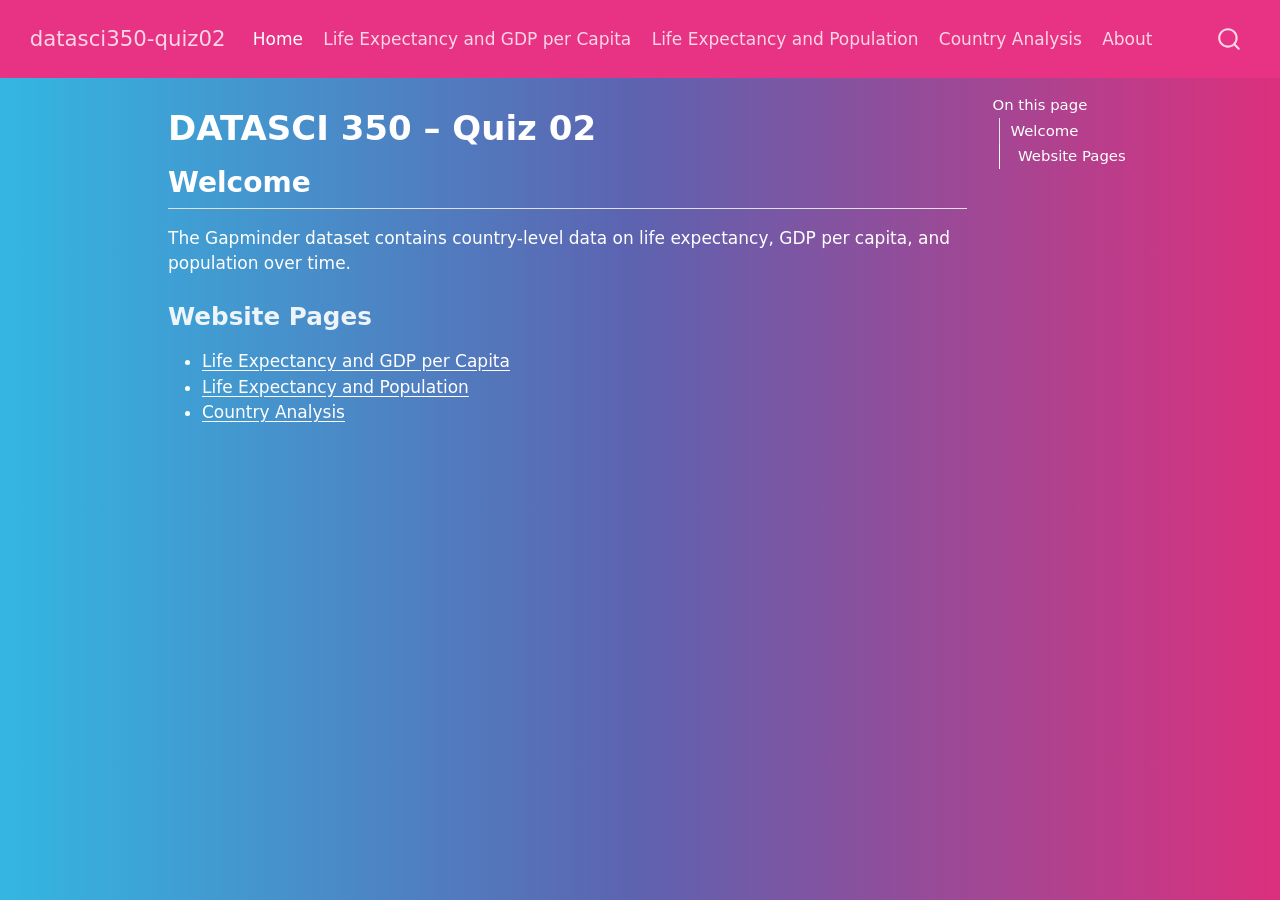
==== docs/index.html @ e4bb1fb1 "finished quarto website quiz instructions" ====
<!DOCTYPE html>
<html xmlns="http://www.w3.org/1999/xhtml" lang="en" xml:lang="en"><head>

<meta charset="utf-8">
<meta name="generator" content="quarto-1.8.27">

<meta name="viewport" content="width=device-width, initial-scale=1.0, user-scalable=yes">


<title>DATASCI 350 – Quiz 02 – datasci350-quiz02</title>
<style>
code{white-space: pre-wrap;}
span.smallcaps{font-variant: small-caps;}
div.columns{display: flex; gap: min(4vw, 1.5em);}
div.column{flex: auto; overflow-x: auto;}
div.hanging-indent{margin-left: 1.5em; text-indent: -1.5em;}
ul.task-list{list-style: none;}
ul.task-list li input[type="checkbox"] {
  width: 0.8em;
  margin: 0 0.8em 0.2em -1em; /* quarto-specific, see https://github.com/quarto-dev/quarto-cli/issues/4556 */ 
  vertical-align: middle;
}
</style>


<script src="site_libs/quarto-nav/quarto-nav.js"></script>
<script src="site_libs/quarto-nav/headroom.min.js"></script>
<script src="site_libs/clipboard/clipboard.min.js"></script>
<script src="site_libs/quarto-search/autocomplete.umd.js"></script>
<script src="site_libs/quarto-search/fuse.min.js"></script>
<script src="site_libs/quarto-search/quarto-search.js"></script>
<meta name="quarto:offset" content="./">
<script src="site_libs/quarto-html/quarto.js" type="module"></script>
<script src="site_libs/quarto-html/tabsets/tabsets.js" type="module"></script>
<script src="site_libs/quarto-html/axe/axe-check.js" type="module"></script>
<script src="site_libs/quarto-html/popper.min.js"></script>
<script src="site_libs/quarto-html/tippy.umd.min.js"></script>
<script src="site_libs/quarto-html/anchor.min.js"></script>
<link href="site_libs/quarto-html/tippy.css" rel="stylesheet">
<link href="site_libs/quarto-html/quarto-syntax-highlighting-ed96de9b727972fe78a7b5d16c58bf87.css" rel="stylesheet" id="quarto-text-highlighting-styles">
<script src="site_libs/bootstrap/bootstrap.min.js"></script>
<link href="site_libs/bootstrap/bootstrap-icons.css" rel="stylesheet">
<link href="site_libs/bootstrap/bootstrap-1e2d4cd4c0c187b7887ec59d340d0036.min.css" rel="stylesheet" append-hash="true" id="quarto-bootstrap" data-mode="light">
<script id="quarto-search-options" type="application/json">{
  "location": "navbar",
  "copy-button": false,
  "collapse-after": 3,
  "panel-placement": "end",
  "type": "overlay",
  "limit": 50,
  "keyboard-shortcut": [
    "f",
    "/",
    "s"
  ],
  "show-item-context": false,
  "language": {
    "search-no-results-text": "No results",
    "search-matching-documents-text": "matching documents",
    "search-copy-link-title": "Copy link to search",
    "search-hide-matches-text": "Hide additional matches",
    "search-more-match-text": "more match in this document",
    "search-more-matches-text": "more matches in this document",
    "search-clear-button-title": "Clear",
    "search-text-placeholder": "",
    "search-detached-cancel-button-title": "Cancel",
    "search-submit-button-title": "Submit",
    "search-label": "Search"
  }
}</script>


<link rel="stylesheet" href="styles.css">
</head>

<body class="nav-fixed quarto-light">

<div id="quarto-search-results"></div>
  <header id="quarto-header" class="headroom fixed-top">
    <nav class="navbar navbar-expand-lg " data-bs-theme="dark">
      <div class="navbar-container container-fluid">
      <div class="navbar-brand-container mx-auto">
    <a class="navbar-brand" href="./index.html">
    <span class="navbar-title">datasci350-quiz02</span>
    </a>
  </div>
            <div id="quarto-search" class="" title="Search"></div>
          <button class="navbar-toggler" type="button" data-bs-toggle="collapse" data-bs-target="#navbarCollapse" aria-controls="navbarCollapse" role="menu" aria-expanded="false" aria-label="Toggle navigation" onclick="if (window.quartoToggleHeadroom) { window.quartoToggleHeadroom(); }">
  <span class="navbar-toggler-icon"></span>
</button>
          <div class="collapse navbar-collapse" id="navbarCollapse">
            <ul class="navbar-nav navbar-nav-scroll me-auto">
  <li class="nav-item">
    <a class="nav-link active" href="./index.html" aria-current="page"> 
<span class="menu-text">Home</span></a>
  </li>  
  <li class="nav-item">
    <a class="nav-link" href="./life-gdp.html"> 
<span class="menu-text">Life Expectancy and GDP per Capita</span></a>
  </li>  
  <li class="nav-item">
    <a class="nav-link" href="./life-population.html"> 
<span class="menu-text">Life Expectancy and Population</span></a>
  </li>  
  <li class="nav-item">
    <a class="nav-link" href="./country.html"> 
<span class="menu-text">Country Analysis</span></a>
  </li>  
  <li class="nav-item">
    <a class="nav-link" href="./about.html"> 
<span class="menu-text">About</span></a>
  </li>  
</ul>
          </div> <!-- /navcollapse -->
            <div class="quarto-navbar-tools">
</div>
      </div> <!-- /container-fluid -->
    </nav>
</header>
<!-- content -->
<div id="quarto-content" class="quarto-container page-columns page-rows-contents page-layout-article page-navbar">
<!-- sidebar -->
<!-- margin-sidebar -->
    <div id="quarto-margin-sidebar" class="sidebar margin-sidebar">
        <nav id="TOC" role="doc-toc" class="toc-active">
    <h2 id="toc-title">On this page</h2>
   
  <ul>
  <li><a href="#welcome" id="toc-welcome" class="nav-link active" data-scroll-target="#welcome">Welcome</a>
  <ul class="collapse">
  <li><a href="#website-pages" id="toc-website-pages" class="nav-link" data-scroll-target="#website-pages">Website Pages</a></li>
  </ul></li>
  </ul>
</nav>
    </div>
<!-- main -->
<main class="content" id="quarto-document-content">

<header id="title-block-header" class="quarto-title-block default">
<div class="quarto-title">
<h1 class="title">DATASCI 350 – Quiz 02</h1>
</div>



<div class="quarto-title-meta">

    
  
    
  </div>
  


</header>


<section id="welcome" class="level2">
<h2 class="anchored" data-anchor-id="welcome">Welcome</h2>
<p>The Gapminder dataset contains country-level data on life expectancy, GDP per capita, and population over time.</p>
<section id="website-pages" class="level3">
<h3 class="anchored" data-anchor-id="website-pages">Website Pages</h3>
<ul>
<li><a href="./life-gdp.html">Life Expectancy and GDP per Capita</a></li>
<li><a href="./life-population.html">Life Expectancy and Population</a></li>
<li><a href="./country.html">Country Analysis</a></li>
</ul>


</section>
</section>

</main> <!-- /main -->
<script id="quarto-html-after-body" type="application/javascript">
  window.document.addEventListener("DOMContentLoaded", function (event) {
    const icon = "";
    const anchorJS = new window.AnchorJS();
    anchorJS.options = {
      placement: 'right',
      icon: icon
    };
    anchorJS.add('.anchored');
    const isCodeAnnotation = (el) => {
      for (const clz of el.classList) {
        if (clz.startsWith('code-annotation-')) {                     
          return true;
        }
      }
      return false;
    }
    const onCopySuccess = function(e) {
      // button target
      const button = e.trigger;
      // don't keep focus
      button.blur();
      // flash "checked"
      button.classList.add('code-copy-button-checked');
      var currentTitle = button.getAttribute("title");
      button.setAttribute("title", "Copied!");
      let tooltip;
      if (window.bootstrap) {
        button.setAttribute("data-bs-toggle", "tooltip");
        button.setAttribute("data-bs-placement", "left");
        button.setAttribute("data-bs-title", "Copied!");
        tooltip = new bootstrap.Tooltip(button, 
          { trigger: "manual", 
            customClass: "code-copy-button-tooltip",
            offset: [0, -8]});
        tooltip.show();    
      }
      setTimeout(function() {
        if (tooltip) {
          tooltip.hide();
          button.removeAttribute("data-bs-title");
          button.removeAttribute("data-bs-toggle");
          button.removeAttribute("data-bs-placement");
        }
        button.setAttribute("title", currentTitle);
        button.classList.remove('code-copy-button-checked');
      }, 1000);
      // clear code selection
      e.clearSelection();
    }
    const getTextToCopy = function(trigger) {
      const outerScaffold = trigger.parentElement.cloneNode(true);
      const codeEl = outerScaffold.querySelector('code');
      for (const childEl of codeEl.children) {
        if (isCodeAnnotation(childEl)) {
          childEl.remove();
        }
      }
      return codeEl.innerText;
    }
    const clipboard = new window.ClipboardJS('.code-copy-button:not([data-in-quarto-modal])', {
      text: getTextToCopy
    });
    clipboard.on('success', onCopySuccess);
    if (window.document.getElementById('quarto-embedded-source-code-modal')) {
      const clipboardModal = new window.ClipboardJS('.code-copy-button[data-in-quarto-modal]', {
        text: getTextToCopy,
        container: window.document.getElementById('quarto-embedded-source-code-modal')
      });
      clipboardModal.on('success', onCopySuccess);
    }
      var localhostRegex = new RegExp(/^(?:http|https):\/\/localhost\:?[0-9]*\//);
      var mailtoRegex = new RegExp(/^mailto:/);
        var filterRegex = new RegExp('/' + window.location.host + '/');
      var isInternal = (href) => {
          return filterRegex.test(href) || localhostRegex.test(href) || mailtoRegex.test(href);
      }
      // Inspect non-navigation links and adorn them if external
     var links = window.document.querySelectorAll('a[href]:not(.nav-link):not(.navbar-brand):not(.toc-action):not(.sidebar-link):not(.sidebar-item-toggle):not(.pagination-link):not(.no-external):not([aria-hidden]):not(.dropdown-item):not(.quarto-navigation-tool):not(.about-link)');
      for (var i=0; i<links.length; i++) {
        const link = links[i];
        if (!isInternal(link.href)) {
          // undo the damage that might have been done by quarto-nav.js in the case of
          // links that we want to consider external
          if (link.dataset.originalHref !== undefined) {
            link.href = link.dataset.originalHref;
          }
        }
      }
    function tippyHover(el, contentFn, onTriggerFn, onUntriggerFn) {
      const config = {
        allowHTML: true,
        maxWidth: 500,
        delay: 100,
        arrow: false,
        appendTo: function(el) {
            return el.parentElement;
        },
        interactive: true,
        interactiveBorder: 10,
        theme: 'quarto',
        placement: 'bottom-start',
      };
      if (contentFn) {
        config.content = contentFn;
      }
      if (onTriggerFn) {
        config.onTrigger = onTriggerFn;
      }
      if (onUntriggerFn) {
        config.onUntrigger = onUntriggerFn;
      }
      window.tippy(el, config); 
    }
    const noterefs = window.document.querySelectorAll('a[role="doc-noteref"]');
    for (var i=0; i<noterefs.length; i++) {
      const ref = noterefs[i];
      tippyHover(ref, function() {
        // use id or data attribute instead here
        let href = ref.getAttribute('data-footnote-href') || ref.getAttribute('href');
        try { href = new URL(href).hash; } catch {}
        const id = href.replace(/^#\/?/, "");
        const note = window.document.getElementById(id);
        if (note) {
          return note.innerHTML;
        } else {
          return "";
        }
      });
    }
    const xrefs = window.document.querySelectorAll('a.quarto-xref');
    const processXRef = (id, note) => {
      // Strip column container classes
      const stripColumnClz = (el) => {
        el.classList.remove("page-full", "page-columns");
        if (el.children) {
          for (const child of el.children) {
            stripColumnClz(child);
          }
        }
      }
      stripColumnClz(note)
      if (id === null || id.startsWith('sec-')) {
        // Special case sections, only their first couple elements
        const container = document.createElement("div");
        if (note.children && note.children.length > 2) {
          container.appendChild(note.children[0].cloneNode(true));
          for (let i = 1; i < note.children.length; i++) {
            const child = note.children[i];
            if (child.tagName === "P" && child.innerText === "") {
              continue;
            } else {
              container.appendChild(child.cloneNode(true));
              break;
            }
          }
          if (window.Quarto?.typesetMath) {
            window.Quarto.typesetMath(container);
          }
          return container.innerHTML
        } else {
          if (window.Quarto?.typesetMath) {
            window.Quarto.typesetMath(note);
          }
          return note.innerHTML;
        }
      } else {
        // Remove any anchor links if they are present
        const anchorLink = note.querySelector('a.anchorjs-link');
        if (anchorLink) {
          anchorLink.remove();
        }
        if (window.Quarto?.typesetMath) {
          window.Quarto.typesetMath(note);
        }
        if (note.classList.contains("callout")) {
          return note.outerHTML;
        } else {
          return note.innerHTML;
        }
      }
    }
    for (var i=0; i<xrefs.length; i++) {
      const xref = xrefs[i];
      tippyHover(xref, undefined, function(instance) {
        instance.disable();
        let url = xref.getAttribute('href');
        let hash = undefined; 
        if (url.startsWith('#')) {
          hash = url;
        } else {
          try { hash = new URL(url).hash; } catch {}
        }
        if (hash) {
          const id = hash.replace(/^#\/?/, "");
          const note = window.document.getElementById(id);
          if (note !== null) {
            try {
              const html = processXRef(id, note.cloneNode(true));
              instance.setContent(html);
            } finally {
              instance.enable();
              instance.show();
            }
          } else {
            // See if we can fetch this
            fetch(url.split('#')[0])
            .then(res => res.text())
            .then(html => {
              const parser = new DOMParser();
              const htmlDoc = parser.parseFromString(html, "text/html");
              const note = htmlDoc.getElementById(id);
              if (note !== null) {
                const html = processXRef(id, note);
                instance.setContent(html);
              } 
            }).finally(() => {
              instance.enable();
              instance.show();
            });
          }
        } else {
          // See if we can fetch a full url (with no hash to target)
          // This is a special case and we should probably do some content thinning / targeting
          fetch(url)
          .then(res => res.text())
          .then(html => {
            const parser = new DOMParser();
            const htmlDoc = parser.parseFromString(html, "text/html");
            const note = htmlDoc.querySelector('main.content');
            if (note !== null) {
              // This should only happen for chapter cross references
              // (since there is no id in the URL)
              // remove the first header
              if (note.children.length > 0 && note.children[0].tagName === "HEADER") {
                note.children[0].remove();
              }
              const html = processXRef(null, note);
              instance.setContent(html);
            } 
          }).finally(() => {
            instance.enable();
            instance.show();
          });
        }
      }, function(instance) {
      });
    }
        let selectedAnnoteEl;
        const selectorForAnnotation = ( cell, annotation) => {
          let cellAttr = 'data-code-cell="' + cell + '"';
          let lineAttr = 'data-code-annotation="' +  annotation + '"';
          const selector = 'span[' + cellAttr + '][' + lineAttr + ']';
          return selector;
        }
        const selectCodeLines = (annoteEl) => {
          const doc = window.document;
          const targetCell = annoteEl.getAttribute("data-target-cell");
          const targetAnnotation = annoteEl.getAttribute("data-target-annotation");
          const annoteSpan = window.document.querySelector(selectorForAnnotation(targetCell, targetAnnotation));
          const lines = annoteSpan.getAttribute("data-code-lines").split(",");
          const lineIds = lines.map((line) => {
            return targetCell + "-" + line;
          })
          let top = null;
          let height = null;
          let parent = null;
          if (lineIds.length > 0) {
              //compute the position of the single el (top and bottom and make a div)
              const el = window.document.getElementById(lineIds[0]);
              top = el.offsetTop;
              height = el.offsetHeight;
              parent = el.parentElement.parentElement;
            if (lineIds.length > 1) {
              const lastEl = window.document.getElementById(lineIds[lineIds.length - 1]);
              const bottom = lastEl.offsetTop + lastEl.offsetHeight;
              height = bottom - top;
            }
            if (top !== null && height !== null && parent !== null) {
              // cook up a div (if necessary) and position it 
              let div = window.document.getElementById("code-annotation-line-highlight");
              if (div === null) {
                div = window.document.createElement("div");
                div.setAttribute("id", "code-annotation-line-highlight");
                div.style.position = 'absolute';
                parent.appendChild(div);
              }
              div.style.top = top - 2 + "px";
              div.style.height = height + 4 + "px";
              div.style.left = 0;
              let gutterDiv = window.document.getElementById("code-annotation-line-highlight-gutter");
              if (gutterDiv === null) {
                gutterDiv = window.document.createElement("div");
                gutterDiv.setAttribute("id", "code-annotation-line-highlight-gutter");
                gutterDiv.style.position = 'absolute';
                const codeCell = window.document.getElementById(targetCell);
                const gutter = codeCell.querySelector('.code-annotation-gutter');
                gutter.appendChild(gutterDiv);
              }
              gutterDiv.style.top = top - 2 + "px";
              gutterDiv.style.height = height + 4 + "px";
            }
            selectedAnnoteEl = annoteEl;
          }
        };
        const unselectCodeLines = () => {
          const elementsIds = ["code-annotation-line-highlight", "code-annotation-line-highlight-gutter"];
          elementsIds.forEach((elId) => {
            const div = window.document.getElementById(elId);
            if (div) {
              div.remove();
            }
          });
          selectedAnnoteEl = undefined;
        };
          // Handle positioning of the toggle
      window.addEventListener(
        "resize",
        throttle(() => {
          elRect = undefined;
          if (selectedAnnoteEl) {
            selectCodeLines(selectedAnnoteEl);
          }
        }, 10)
      );
      function throttle(fn, ms) {
      let throttle = false;
      let timer;
        return (...args) => {
          if(!throttle) { // first call gets through
              fn.apply(this, args);
              throttle = true;
          } else { // all the others get throttled
              if(timer) clearTimeout(timer); // cancel #2
              timer = setTimeout(() => {
                fn.apply(this, args);
                timer = throttle = false;
              }, ms);
          }
        };
      }
        // Attach click handler to the DT
        const annoteDls = window.document.querySelectorAll('dt[data-target-cell]');
        for (const annoteDlNode of annoteDls) {
          annoteDlNode.addEventListener('click', (event) => {
            const clickedEl = event.target;
            if (clickedEl !== selectedAnnoteEl) {
              unselectCodeLines();
              const activeEl = window.document.querySelector('dt[data-target-cell].code-annotation-active');
              if (activeEl) {
                activeEl.classList.remove('code-annotation-active');
              }
              selectCodeLines(clickedEl);
              clickedEl.classList.add('code-annotation-active');
            } else {
              // Unselect the line
              unselectCodeLines();
              clickedEl.classList.remove('code-annotation-active');
            }
          });
        }
    const findCites = (el) => {
      const parentEl = el.parentElement;
      if (parentEl) {
        const cites = parentEl.dataset.cites;
        if (cites) {
          return {
            el,
            cites: cites.split(' ')
          };
        } else {
          return findCites(el.parentElement)
        }
      } else {
        return undefined;
      }
    };
    var bibliorefs = window.document.querySelectorAll('a[role="doc-biblioref"]');
    for (var i=0; i<bibliorefs.length; i++) {
      const ref = bibliorefs[i];
      const citeInfo = findCites(ref);
      if (citeInfo) {
        tippyHover(citeInfo.el, function() {
          var popup = window.document.createElement('div');
          citeInfo.cites.forEach(function(cite) {
            var citeDiv = window.document.createElement('div');
            citeDiv.classList.add('hanging-indent');
            citeDiv.classList.add('csl-entry');
            var biblioDiv = window.document.getElementById('ref-' + cite);
            if (biblioDiv) {
              citeDiv.innerHTML = biblioDiv.innerHTML;
            }
            popup.appendChild(citeDiv);
          });
          return popup.innerHTML;
        });
      }
    }
  });
  </script>
</div> <!-- /content -->




</body></html>
---- docs/site_libs/quarto-html/tippy.css ----
.tippy-box[data-animation=fade][data-state=hidden]{opacity:0}[data-tippy-root]{max-width:calc(100vw - 10px)}.tippy-box{position:relative;background-color:#333;color:#fff;border-radius:4px;font-size:14px;line-height:1.4;white-space:normal;outline:0;transition-property:transform,visibility,opacity}.tippy-box[data-placement^=top]>.tippy-arrow{bottom:0}.tippy-box[data-placement^=top]>.tippy-arrow:before{bottom:-7px;left:0;border-width:8px 8px 0;border-top-color:initial;transform-origin:center top}.tippy-box[data-placement^=bottom]>.tippy-arrow{top:0}.tippy-box[data-placement^=bottom]>.tippy-arrow:before{top:-7px;left:0;border-width:0 8px 8px;border-bottom-color:initial;transform-origin:center bottom}.tippy-box[data-placement^=left]>.tippy-arrow{right:0}.tippy-box[data-placement^=left]>.tippy-arrow:before{border-width:8px 0 8px 8px;border-left-color:initial;right:-7px;transform-origin:center left}.tippy-box[data-placement^=right]>.tippy-arrow{left:0}.tippy-box[data-placement^=right]>.tippy-arrow:before{left:-7px;border-width:8px 8px 8px 0;border-right-color:initial;transform-origin:center right}.tippy-box[data-inertia][data-state=visible]{transition-timing-function:cubic-bezier(.54,1.5,.38,1.11)}.tippy-arrow{width:16px;height:16px;color:#333}.tippy-arrow:before{content:"";position:absolute;border-color:transparent;border-style:solid}.tippy-content{position:relative;padding:5px 9px;z-index:1}
---- docs/site_libs/quarto-html/quarto-syntax-highlighting-ed96de9b727972fe78a7b5d16c58bf87.css ----
/* quarto syntax highlight colors */
:root {
  --quarto-hl-ot-color: #003B4F;
  --quarto-hl-at-color: #657422;
  --quarto-hl-ss-color: #20794D;
  --quarto-hl-an-color: #5E5E5E;
  --quarto-hl-fu-color: #4758AB;
  --quarto-hl-st-color: #20794D;
  --quarto-hl-cf-color: #003B4F;
  --quarto-hl-op-color: #5E5E5E;
  --quarto-hl-er-color: #AD0000;
  --quarto-hl-bn-color: #AD0000;
  --quarto-hl-al-color: #AD0000;
  --quarto-hl-va-color: #111111;
  --quarto-hl-bu-color: inherit;
  --quarto-hl-ex-color: inherit;
  --quarto-hl-pp-color: #AD0000;
  --quarto-hl-in-color: #5E5E5E;
  --quarto-hl-vs-color: #20794D;
  --quarto-hl-wa-color: #5E5E5E;
  --quarto-hl-do-color: #5E5E5E;
  --quarto-hl-im-color: #00769E;
  --quarto-hl-ch-color: #20794D;
  --quarto-hl-dt-color: #AD0000;
  --quarto-hl-fl-color: #AD0000;
  --quarto-hl-co-color: #5E5E5E;
  --quarto-hl-cv-color: #5E5E5E;
  --quarto-hl-cn-color: #8f5902;
  --quarto-hl-sc-color: #5E5E5E;
  --quarto-hl-dv-color: #AD0000;
  --quarto-hl-kw-color: #003B4F;
}

/* other quarto variables */
:root {
  --quarto-font-monospace: SFMono-Regular, Menlo, Monaco, Consolas, "Liberation Mono", "Courier New", monospace;
}

/* syntax highlight based on Pandoc's rules */
pre > code.sourceCode > span {
  color: #003B4F;
}

code.sourceCode > span {
  color: #003B4F;
}

div.sourceCode,
div.sourceCode pre.sourceCode {
  color: #003B4F;
}

/* Normal */
code span {
  color: #003B4F;
}

/* Alert */
code span.al {
  color: #AD0000;
  font-style: inherit;
}

/* Annotation */
code span.an {
  color: #5E5E5E;
  font-style: inherit;
}

/* Attribute */
code span.at {
  color: #657422;
  font-style: inherit;
}

/* BaseN */
code span.bn {
  color: #AD0000;
  font-style: inherit;
}

/* BuiltIn */
code span.bu {
  font-style: inherit;
}

/* ControlFlow */
code span.cf {
  color: #003B4F;
  font-weight: bold;
  font-style: inherit;
}

/* Char */
code span.ch {
  color: #20794D;
  font-style: inherit;
}

/* Constant */
code span.cn {
  color: #8f5902;
  font-style: inherit;
}

/* Comment */
code span.co {
  color: #5E5E5E;
  font-style: inherit;
}

/* CommentVar */
code span.cv {
  color: #5E5E5E;
  font-style: italic;
}

/* Documentation */
code span.do {
  color: #5E5E5E;
  font-style: italic;
}

/* DataType */
code span.dt {
  color: #AD0000;
  font-style: inherit;
}

/* DecVal */
code span.dv {
  color: #AD0000;
  font-style: inherit;
}

/* Error */
code span.er {
  color: #AD0000;
  font-style: inherit;
}

/* Extension */
code span.ex {
  font-style: inherit;
}

/* Float */
code span.fl {
  color: #AD0000;
  font-style: inherit;
}

/* Function */
code span.fu {
  color: #4758AB;
  font-style: inherit;
}

/* Import */
code span.im {
  color: #00769E;
  font-style: inherit;
}

/* Information */
code span.in {
  color: #5E5E5E;
  font-style: inherit;
}

/* Keyword */
code span.kw {
  color: #003B4F;
  font-weight: bold;
  font-style: inherit;
}

/* Operator */
code span.op {
  color: #5E5E5E;
  font-style: inherit;
}

/* Other */
code span.ot {
  color: #003B4F;
  font-style: inherit;
}

/* Preprocessor */
code span.pp {
  color: #AD0000;
  font-style: inherit;
}

/* SpecialChar */
code span.sc {
  color: #5E5E5E;
  font-style: inherit;
}

/* SpecialString */
code span.ss {
  color: #20794D;
  font-style: inherit;
}

/* String */
code span.st {
  color: #20794D;
  font-style: inherit;
}

/* Variable */
code span.va {
  color: #111111;
  font-style: inherit;
}

/* VerbatimString */
code span.vs {
  color: #20794D;
  font-style: inherit;
}

/* Warning */
code span.wa {
  color: #5E5E5E;
  font-style: italic;
}

.prevent-inlining {
  content: "</";
}

/*# sourceMappingURL=0920dd6d7437995b8cdf7429764427b1.css.map */
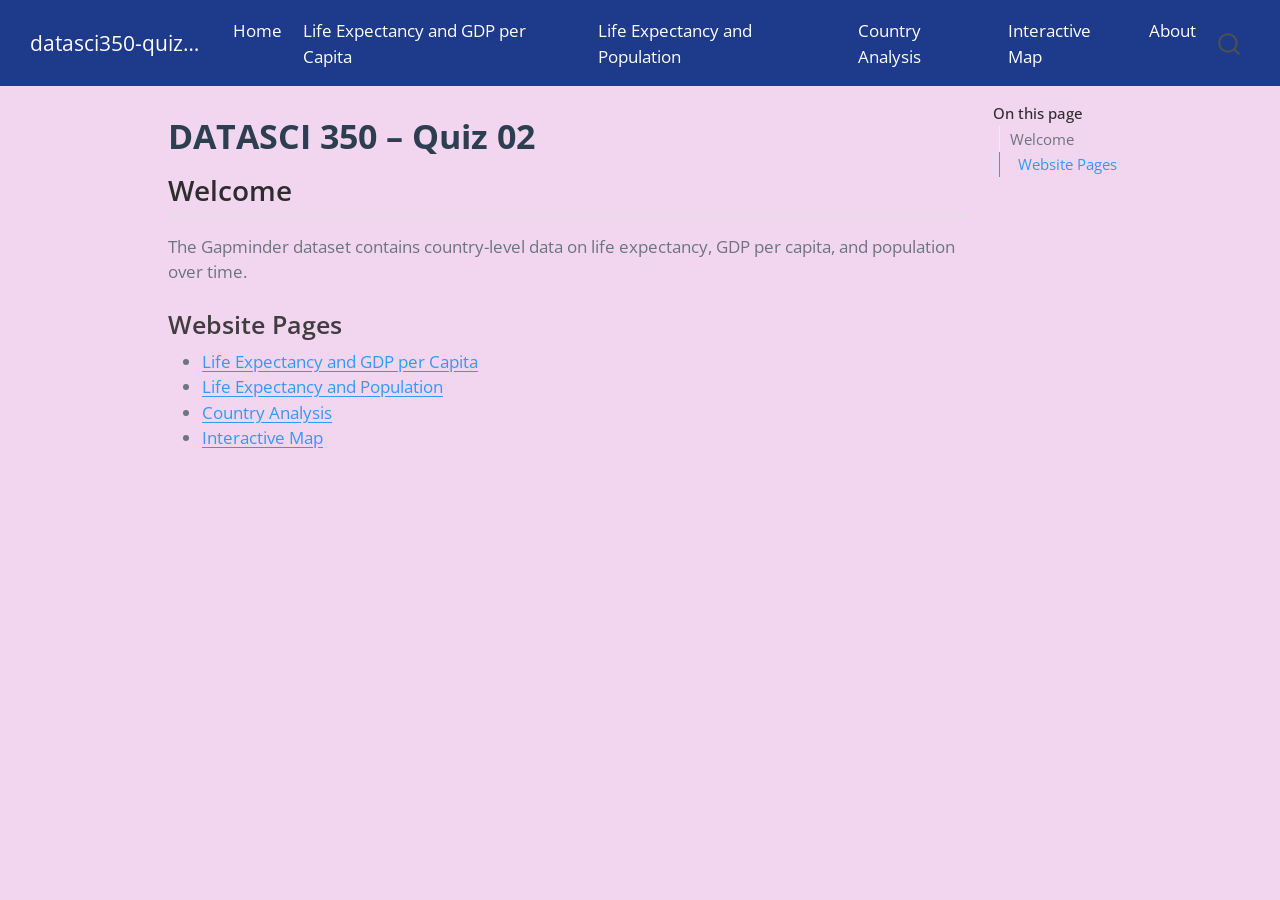
==== commit cedf8f56: "added bonus questions" ====
--- a/docs/index.html
+++ b/docs/index.html
@@ -40,7 +40,7 @@
 <link href="site_libs/quarto-html/quarto-syntax-highlighting-ed96de9b727972fe78a7b5d16c58bf87.css" rel="stylesheet" id="quarto-text-highlighting-styles">
 <script src="site_libs/bootstrap/bootstrap.min.js"></script>
 <link href="site_libs/bootstrap/bootstrap-icons.css" rel="stylesheet">
-<link href="site_libs/bootstrap/bootstrap-1e2d4cd4c0c187b7887ec59d340d0036.min.css" rel="stylesheet" append-hash="true" id="quarto-bootstrap" data-mode="light">
+<link href="site_libs/bootstrap/bootstrap-003c7ce323138a8a6468cb23c965a473.min.css" rel="stylesheet" append-hash="true" id="quarto-bootstrap" data-mode="light">
 <script id="quarto-search-options" type="application/json">{
   "location": "navbar",
   "copy-button": false,
@@ -107,6 +107,10 @@
 <span class="menu-text">Country Analysis</span></a>
   </li>  
   <li class="nav-item">
+    <a class="nav-link" href="./map.html"> 
+<span class="menu-text">Interactive Map</span></a>
+  </li>  
+  <li class="nav-item">
     <a class="nav-link" href="./about.html"> 
 <span class="menu-text">About</span></a>
   </li>  
@@ -164,6 +168,7 @@
 <li><a href="./life-gdp.html">Life Expectancy and GDP per Capita</a></li>
 <li><a href="./life-population.html">Life Expectancy and Population</a></li>
 <li><a href="./country.html">Country Analysis</a></li>
+<li><a href="./map.html">Interactive Map</a></li>
 </ul>
 
 
--- a/docs/styles.css
+++ b/docs/styles.css
@@ -0,0 +1,25 @@
+/* css styles */
+/* background color */
+body {
+    background-color: #f2d6f0;
+  }
+  
+  /* titles bigger */
+  h1 {
+    color: #2c3e50;
+    font-weight: 700;
+  }
+  
+  /* style navbar */
+  .navbar {
+    background-color: #1e3a8a !important;
+  }
+  
+  .navbar a {
+    color: white !important;
+  }
+  
+  /* spacing */
+  main {
+    padding-top: 20px;
+  }
